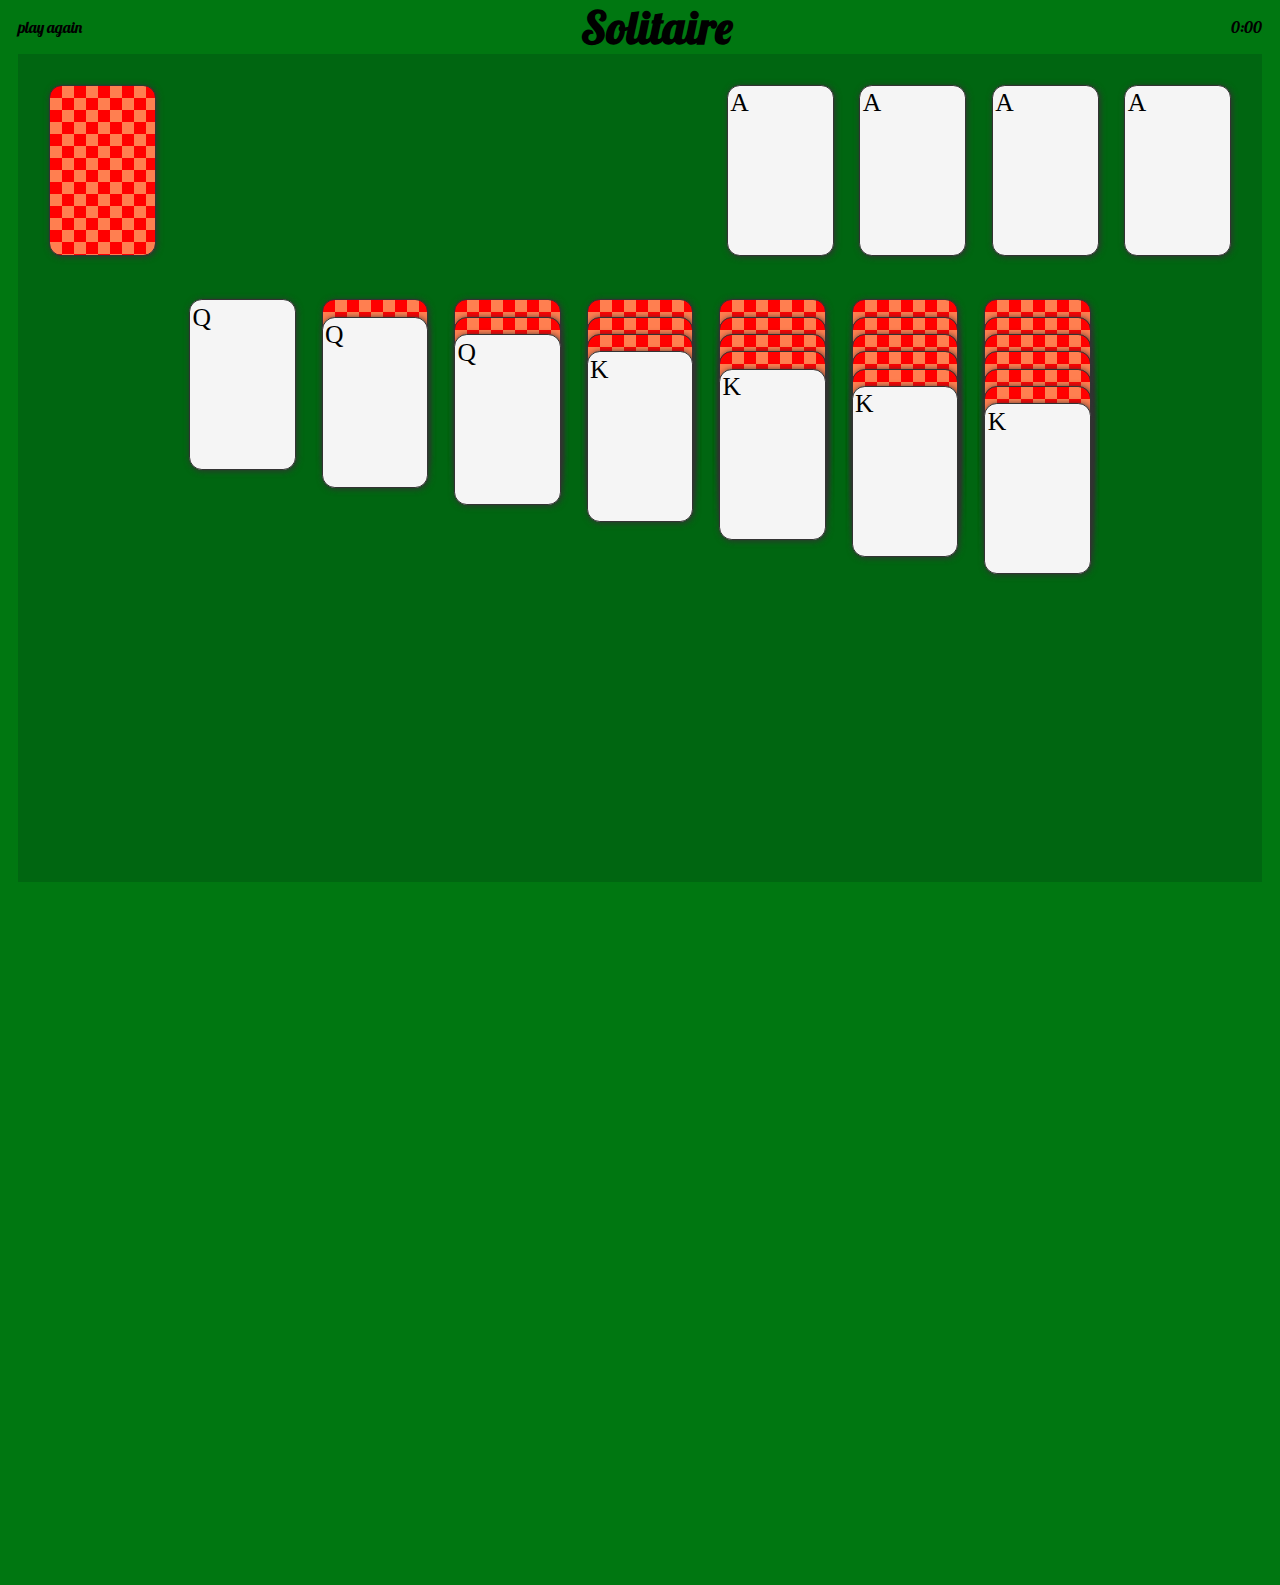
==== index.html @ 6d132eab "Create simple html template" ====
<!DOCTYPE html>
<html lang="en">

<head>
    <meta charset="UTF-8">
    <meta http-equiv="X-UA-Compatible" content="IE=edge">
    <meta name="viewport" content="width=device-width, initial-scale=1.0">
    <title>Solitaire</title>
    <link rel="stylesheet" href="./css/style.css">
    <link rel="preconnect" href="https://fonts.gstatic.com">
    <link href="https://fonts.googleapis.com/css2?family=Lobster&display=swap" rel="stylesheet">
</head>

<body>
    <header>
        <span>
            <a href="">play again</a>
        </span>
        <span>
            <h1>Solitaire</h1>
        </span>
        <span>
            <p>0:00</p>
        </span>
    </header>
    <main>
        <div id="solitaire">
            <div id="cards-row-first">
                <div id="distribution">
                    <div class="card back"></div>
                </div>
                <div id="final-piles">
                    <div class="card">A</div>
                    <div class="card">A</div>
                    <div class="card">A</div>
                    <div class="card">A</div>
                </div>
            </div>
            <div id="cards-row-seccond">
                <div id="piles">
                    <div class="pile">
                        <div class="card front">Q</div>
                    </div>
                    <div class="pile">
                        <div class="card back"></div>
                        <div style="z-index: 1; bottom:13vw" class="card front">Q</div>
                    </div>
                    <div class="pile">
                        <div class="card back"></div>
                        <div style="z-index: 1; bottom:13vw" class="card back"></div>
                        <div style="z-index: 2; bottom:26vw" class="card">Q</div>
                    </div>
                    <div class="pile">
                        <div class="card back"></div>
                        <div style="z-index: 1; bottom:13vw" class="card back"></div>
                        <div style="z-index: 2; bottom:26vw" class="card back"></div>
                        <div style="z-index: 3; bottom:39vw" class="card">K</div>
                    </div>
                    <div class="pile">
                        <div class="card back"></div>
                        <div style="z-index: 1; bottom:13vw" class="card back"></div>
                        <div style="z-index: 2; bottom:26vw" class="card back"></div>
                        <div style="z-index: 3; bottom:39vw" class="card back"></div>
                        <div style="z-index: 4; bottom:52vw" class="card">K</div>
                    </div>
                    <div class="pile">
                        <div class="card back"></div>
                        <div style="z-index: 1; bottom:13vw" class="card back"></div>
                        <div style="z-index: 2; bottom:26vw" class="card back"></div>
                        <div style="z-index: 3; bottom:39vw" class="card back"></div>
                        <div style="z-index: 4; bottom:52vw" class="card back"></div>
                        <div style="z-index: 5; bottom:65vw" class="card">K</div>
                    </div>
                    <div class="pile">
                        <div class="card back"></div>
                        <div style="z-index: 1; bottom:13vw" class="card back"></div>
                        <div style="z-index: 2; bottom:26vw" class="card back"></div>
                        <div style="z-index: 3; bottom:39vw" class="card back"></div>
                        <div style="z-index: 4; bottom:52vw" class="card back"></div>
                        <div style="z-index: 5; bottom:65vw" class="card back"></div>
                        <div style="z-index: 5; bottom:78vw" class="card">K</div>
                    </div>
                </div>
            </div>
        </div>
    </main>
    <script src="js/solitaire.js"></script>
</body>

</html>
---- css/style.css ----
* {
    margin: 0;
    padding: 0;
}

a {
    text-decoration: none;
    color: black;
}

body {
    overflow: hidden;
    font-family: 'Lobster', cursive;
    background-color: #007711;
}

header {
    height: 6vh;
    text-align: center;
    display: flex;
    align-items: center;
    justify-content: space-between;
    font-family: 'Lobster', cursive;
    padding-left: 2vh;
    padding-right: 2vh;
}

h1 {
    align-items: center;
    justify-content: center;
    font-size: 5vh;
}

*::selection {
    color: none;
    background: none;
}

main {
    font-family: 'Times New Roman', Times, serif;
}

#solitaire {
    background-color: #006611;
    height: 88vh;
    border-left: 2vh solid #007711;
    border-right: 2vh solid #007711;
    border-bottom: 2vh solid #007711;
    padding: 2vh;
}

.card {
    background-color: whitesmoke;
    height: 12.8vw;
    width: 7.8vw;
    border-radius: 1vw;
    margin: 1vw;
    border: 1px solid #333333;
    box-shadow: 1px 1px 6px #333333;
    position: relative;
    cursor: grab;
    font-size: 2vw;
    padding: 0.2vw;
}

.card:active {
    cursor: grabbing;
}

.front {
    background-color: whitesmoke;
}

.back {
    background-image: url('[data-uri]');
    background-repeat: repeat;
}

#distribution {
    display: flex;

}

#final-piles {
    display: flex;
}

#piles
{
    display: flex;
    flex-direction: row;
}

.pile {

}

#cards-row-first {
    display: flex;
    justify-content: space-between;
    margin-bottom: 2vh;
}

#cards-row-seccond {
    display: flex;
    justify-content: center;
}
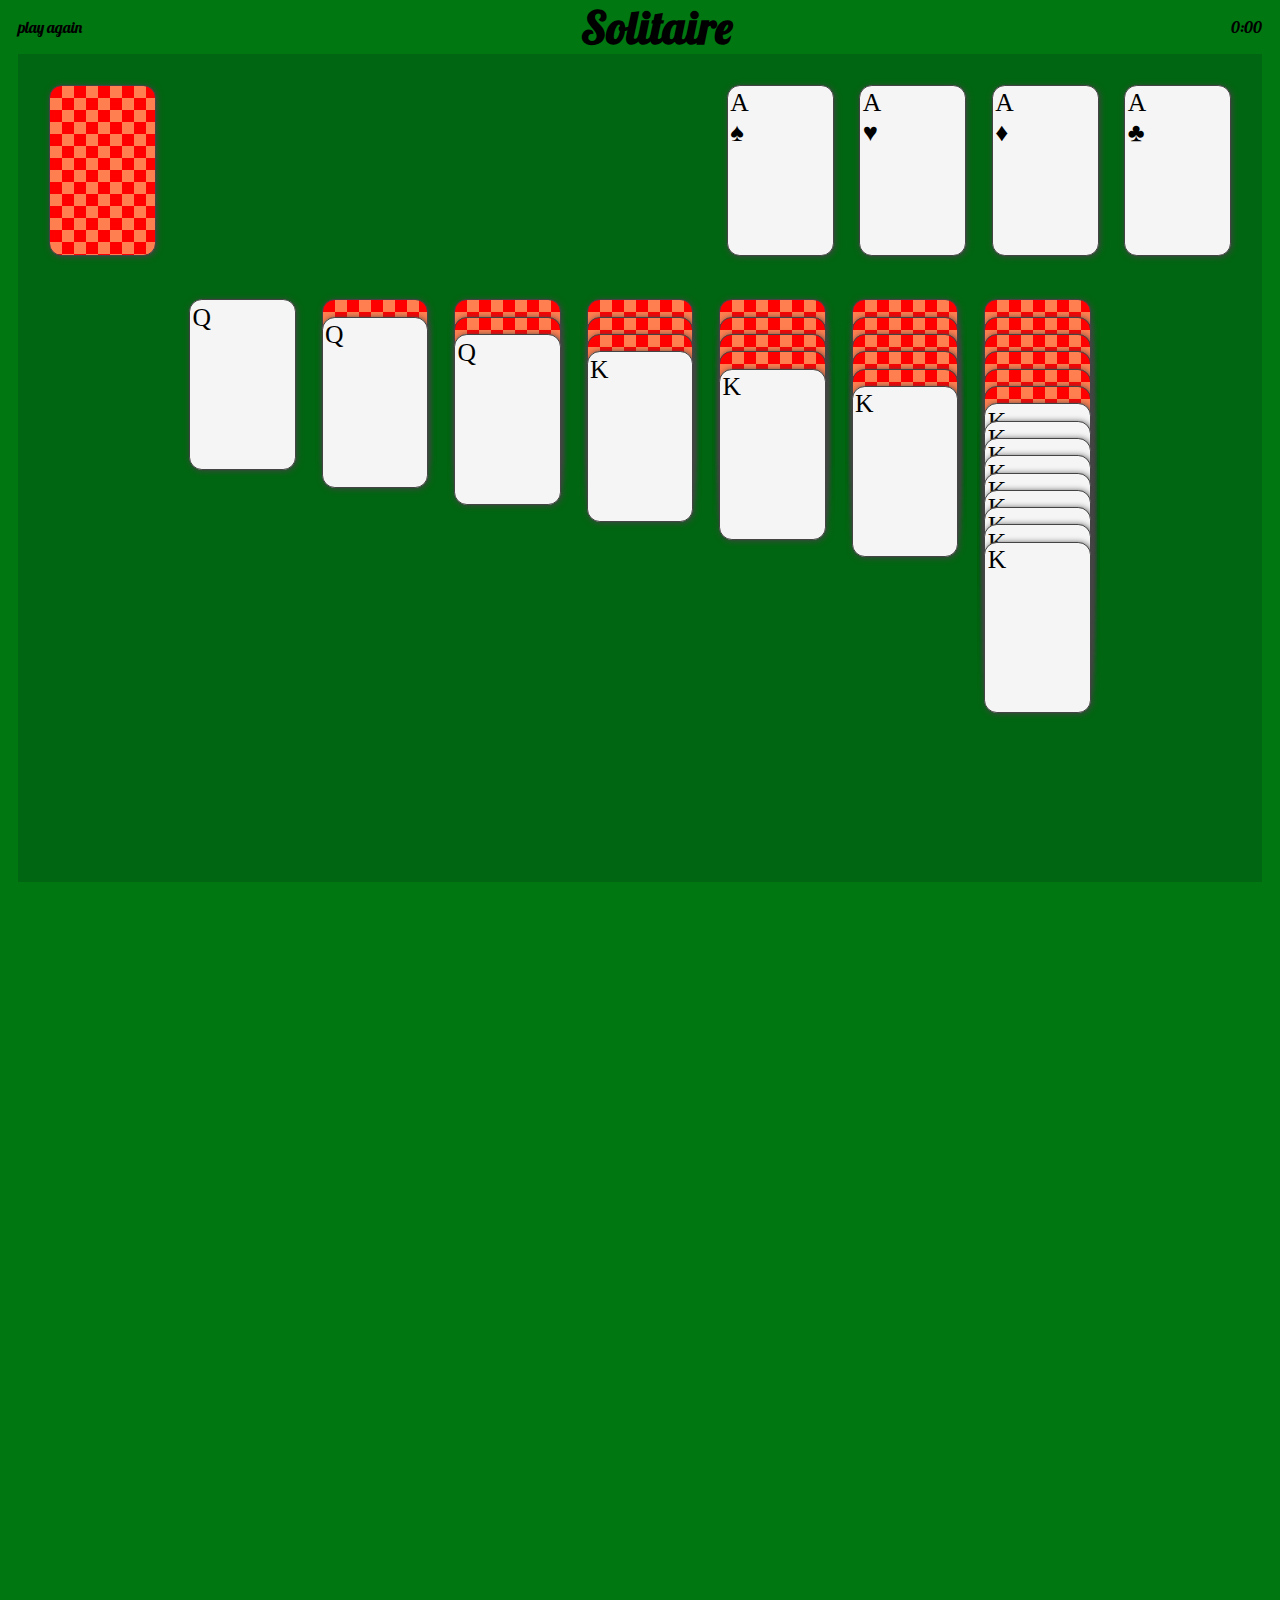
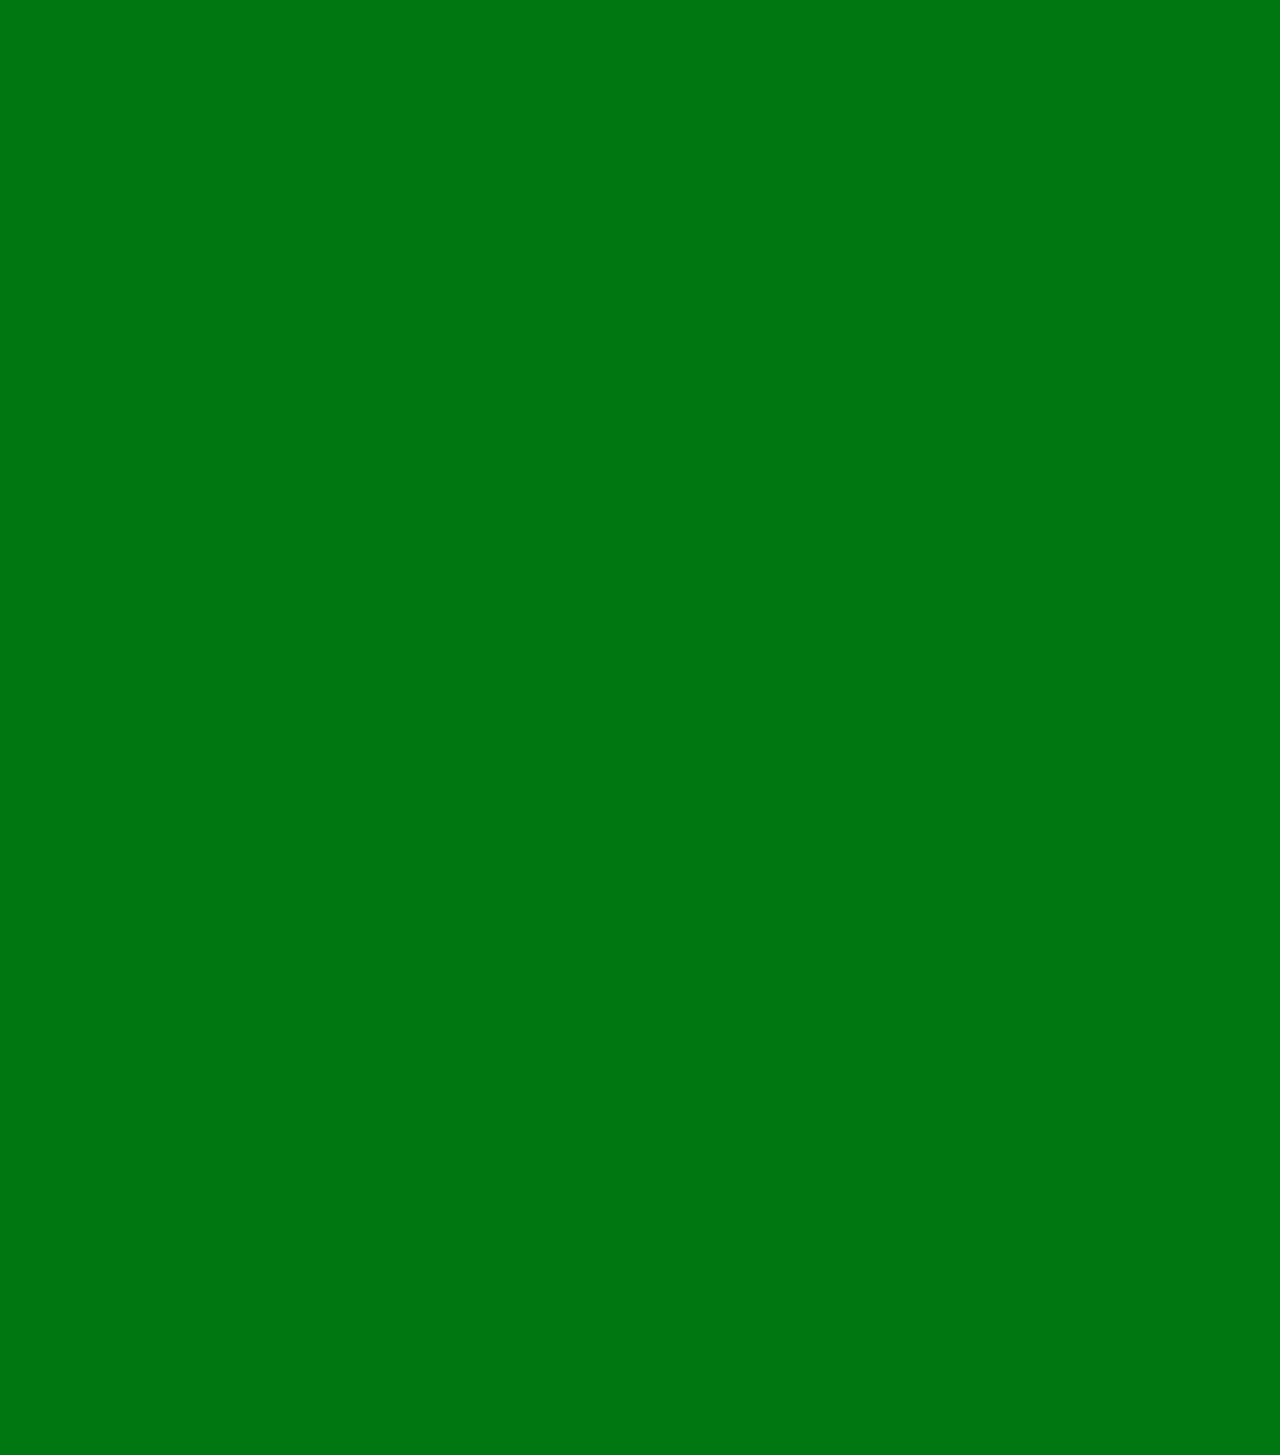
==== commit 00190bc7: "Old code added in TS" ====
--- a/index.html
+++ b/index.html
@@ -30,10 +30,10 @@
                     <div class="card back"></div>
                 </div>
                 <div id="final-piles">
-                    <div class="card">A</div>
-                    <div class="card">A</div>
-                    <div class="card">A</div>
-                    <div class="card">A</div>
+                    <div class="card">A<br>&spades;</div>
+                    <div class="card">A<br>&hearts;</div>
+                    <div class="card">A<br>&diams;</div>
+                    <div class="card">A<br>&clubs;</div>
                 </div>
             </div>
             <div id="cards-row-seccond">
@@ -79,6 +79,14 @@
                         <div style="z-index: 4; bottom:52vw" class="card back"></div>
                         <div style="z-index: 5; bottom:65vw" class="card back"></div>
                         <div style="z-index: 5; bottom:78vw" class="card">K</div>
+                        <div style="z-index: 5; bottom:91vw" class="card">K</div>
+                        <div style="z-index: 5; bottom:104vw" class="card">K</div>
+                        <div style="z-index: 5; bottom:117vw" class="card">K</div>
+                        <div style="z-index: 5; bottom:130vw" class="card">K</div>
+                        <div style="z-index: 5; bottom:143vw" class="card">K</div>
+                        <div style="z-index: 5; bottom:156vw" class="card">K</div>
+                        <div style="z-index: 5; bottom:169vw" class="card">K</div>
+                        <div style="z-index: 5; bottom:182vw" class="card">K</div>
                     </div>
                 </div>
             </div>
--- a/css/style.css
+++ b/css/style.css
@@ -55,8 +55,8 @@
     width: 7.8vw;
     border-radius: 1vw;
     margin: 1vw;
-    border: 1px solid #333333;
-    box-shadow: 1px 1px 6px #333333;
+    border: 1px solid #444444;
+    box-shadow: 1px 1px 6px #444444;
     position: relative;
     cursor: grab;
     font-size: 2vw;
